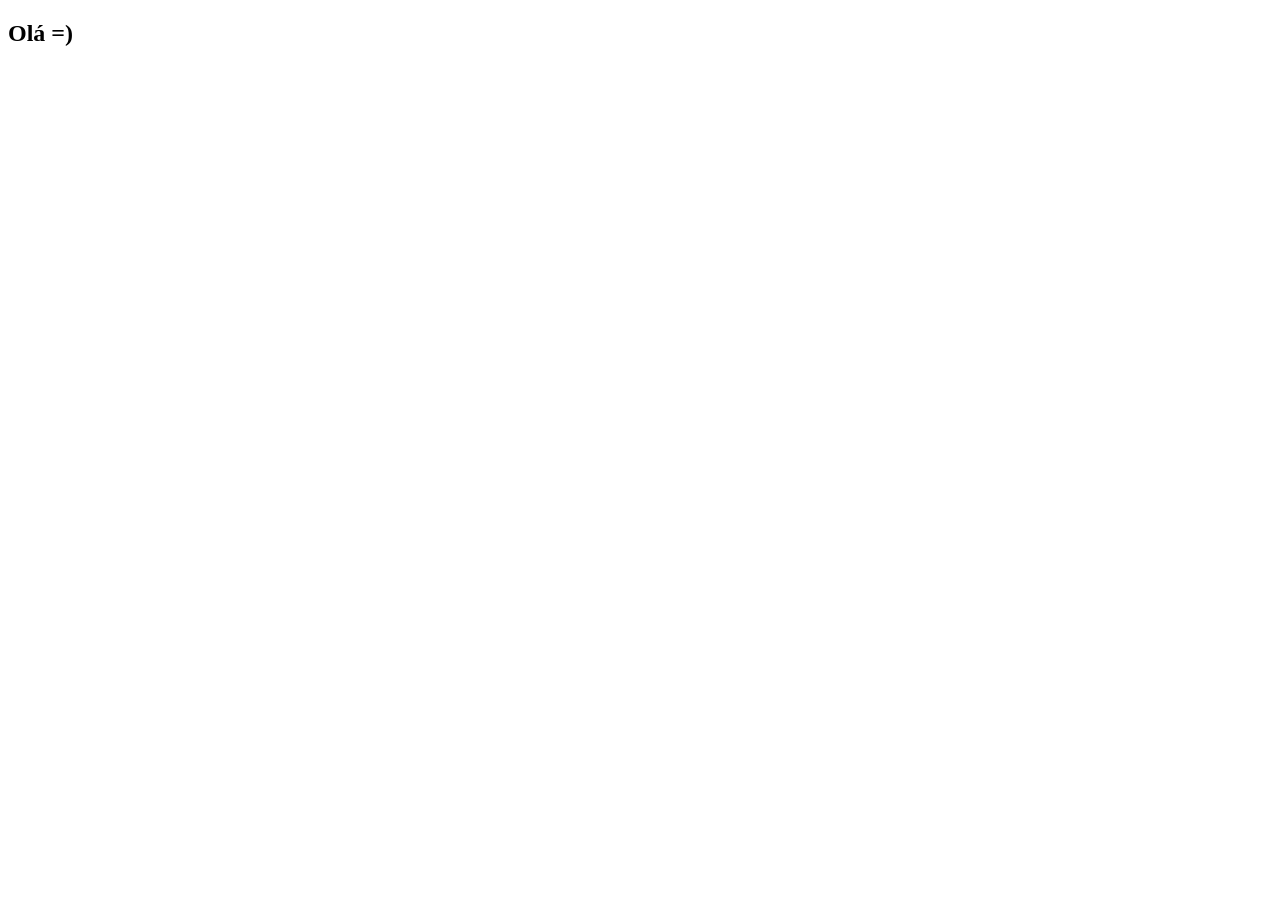
==== index.html @ b376ff13 "Create index.html" ====
<!DOCTYPE html>
<html lang="pt-br">
<head>
    <meta charset="UTF-8">
    <meta http-equiv="X-UA-Compatible" content="IE=edge">
    <meta name="viewport" content="width=device-width, initial-scale=1.0">
    <title>Gabriel Motta</title>
</head>
<body>
    <h2>Olá =)</h2>
</body>
</html>
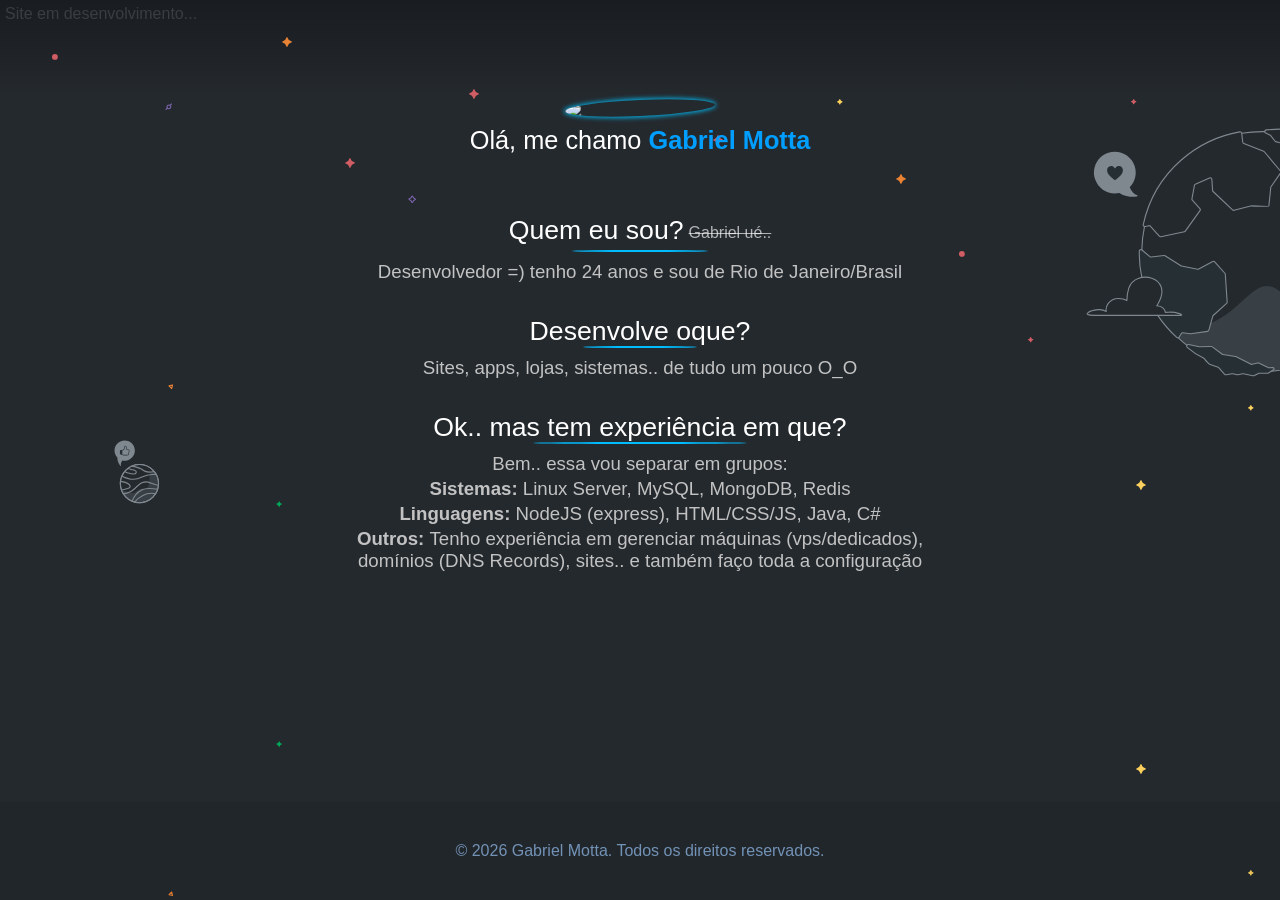
==== commit 7927f149: "Update" ====
--- a/index.html
+++ b/index.html
@@ -4,9 +4,57 @@
     <meta charset="UTF-8">
     <meta http-equiv="X-UA-Compatible" content="IE=edge">
     <meta name="viewport" content="width=device-width, initial-scale=1.0">
+
+    <link rel="stylesheet" href="assets/css/style.css">
+    <script src="assets/js/script.js"></script>
+
     <title>Gabriel Motta</title>
 </head>
 <body>
-    <h2>Olá =)</h2>
+    <div class="dev-warning">Site em desenvolvimento...</div>
+    <header class="fit-center">
+        <img class="logo-anim" src="https://avatars.githubusercontent.com/u/29769845" width="150px"/>
+        <h2>Olá, me chamo <b>Gabriel Motta</b></h2>
+    </header>
+    <div class="question fit-center">
+        <div class="question-header">
+            <h2>Quem eu sou?</h2><s>Gabriel ué..</s>
+        </div>
+        <div class="question-content">
+            <p>
+                Desenvolvedor =) tenho <span class="js-age">19</span> anos e sou de Rio de Janeiro/Brasil
+            </p>
+        </div>
+    </div>
+    <div class="question fit-center">
+        <div class="question-header">
+            <h2>Desenvolve oque?</h2>
+        </div>
+        <div class="question-content">
+            <p>
+                Sites, apps, lojas, sistemas.. de tudo um pouco O_O
+            </p>
+        </div>
+    </div>
+    <div class="question fit-center">
+        <div class="question-header">
+            <h2>Ok.. mas tem experiência em que?</h2>
+        </div>
+        <div class="question-content">
+            <p>Bem.. essa vou separar em grupos:</p>
+            <p>
+                <b>Sistemas: </b>Linux Server, MySQL, MongoDB, Redis
+            </p>
+            <p>
+                <b>Linguagens: </b>NodeJS (express), HTML/CSS/JS, Java, C#
+            </p>
+            <p>
+                <b>Outros: </b>Tenho experiência em gerenciar máquinas (vps/dedicados),<br/> domínios (DNS Records), sites.. e também faço toda a configuração
+            </p>
+        </div>
+    </div>
+    <footer>
+        <p class="copyright">© <span class="js-year">2021</span> Gabriel Motta. Todos os direitos reservados.</p>
+    </footer>
 </body>
 </html>
--- a/assets/css/style.css
+++ b/assets/css/style.css
@@ -0,0 +1,182 @@
+.dev-warning {
+    position: absolute;
+    left: 5px;
+    top: 5px;
+    color: #ffffff24;
+}
+
+/* GERAIS */
+@keyframes load-animation {
+    0% {
+        opacity: 0;
+        margin-top: -2.5%;
+    }
+    25% {
+        opacity: 0;
+    }
+    50% {
+        opacity: 0.8;
+    }
+    100% {
+        opacity: 1;
+    }
+}
+
+header,.question {
+    animation-name: load-animation;
+    animation-duration: 0.8s;
+    animation-iteration-count: 1;
+    animation-direction: normal;
+    animation-timing-function: ease-in-out;
+    animation-fill-mode: forwards;
+}
+
+* {
+    margin: 0;
+    padding: 0;
+}
+body {
+    font-family: -apple-system,BlinkMacSystemFont,"Segoe UI",Helvetica,Arial,sans-serif,"Apple Color Emoji","Segoe UI Emoji","Segoe UI Symbol";
+    position: relative;
+    color: rgba(255,255,255,0.65);
+    background-color: #24292e;
+    background-image: url(../img/star-bg.svg),linear-gradient(#191c20, #24292e 15%);
+    background-repeat: repeat-x;
+    background-position: center 0, 0 0, 0 0;
+
+    padding: 50px 0px;
+}
+
+.fit-center {
+    max-width: 980px;
+    margin-right: auto;
+    margin-left: auto;
+    text-align: center !important;
+
+    display: flex;
+    justify-content: center;
+    align-content: center;
+    align-items: center;
+}
+
+@media (min-width: 1012px) {
+    .fit-center {
+        max-width:1012px
+    }
+}
+@media (min-width: 1280px) {
+    .fit-center {
+        max-width:1280px;
+    }
+}
+
+/* HEADER */
+header {
+    padding: 20px 0px;
+    display: flex;
+    flex-direction: column;
+    padding: 50px 0px 45px 0px;
+}
+
+header img {
+    border-radius: 50%;
+    box-shadow: #00c3ff 0px 0px 5px 1px;
+}
+
+@keyframes logo-animation {
+    0% {
+        transform: translate(0px, -15px) rotate(2.5deg);
+    }
+    100% {
+        transform: translate(0px, 0px) rotate(-2.5deg);
+    }
+}
+
+.logo-anim {
+    animation-name: logo-animation;
+    animation-duration: 0.8s;
+    animation-iteration-count: 11;
+    animation-direction: alternate;
+    animation-timing-function: cubic-bezier(0.55, 0.085, 0.68, 0.53);
+    animation-fill-mode: forwards;
+}
+
+
+
+header h2 {
+    margin-top: 10px;
+    font-weight: 300;
+    font-size: 19pt;
+    color: white;
+}
+
+header b {
+    color: #009fff;
+}
+
+/* FOOTER */
+footer {
+    position: fixed;
+    bottom: 0;
+    width: 100%;
+    background: #00000012;
+}
+
+.copyright {
+    text-align: center;
+    font-size: 12pt;
+    padding: 40px 0px;
+    color: #7292b6;
+}
+
+/* CONTEUDO */
+.question {
+    display: flex;
+    flex-direction: column;
+    padding: 15px 0px;
+}
+.question div {
+    display: flex;
+}
+
+.question-header {
+    position: relative;
+    margin-bottom: 5px;
+    margin-bottom: 10px;
+}
+
+.question-header::after {
+    position: absolute;
+    content: '';
+    background: #00bdff;
+    height: 2px;
+    bottom: -1px;
+    width: 52%;
+    margin-left: auto;
+    margin-right: auto;
+    left: 0;
+    right: 0;
+    border-radius: 50%;
+}
+
+.question-header h2 {
+    font-size: 20pt;
+    font-weight: 400;
+    color: white;
+}
+
+.question-header s {
+    line-height: 36px;
+    margin-left: 5px;
+}
+
+.question-content {
+    flex-direction: column;
+}
+
+.question-content p {
+    font-size: 14pt;
+    font-weight: 300;
+    color: #c2c2c2;
+    margin-bottom: 3px;
+}
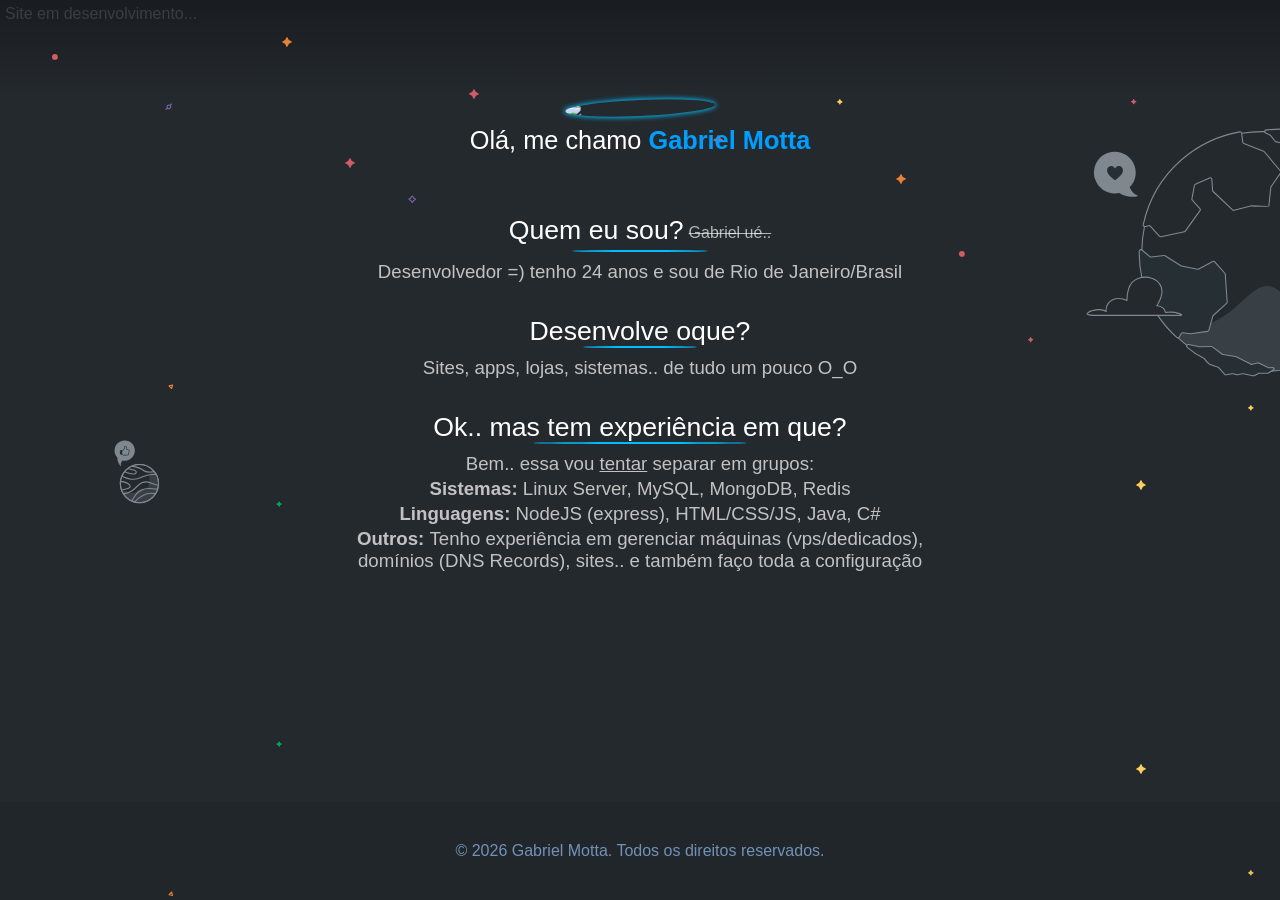
==== commit 7087f3b7: "Update index.html" ====
--- a/index.html
+++ b/index.html
@@ -41,7 +41,7 @@
             <h2>Ok.. mas tem experiência em que?</h2>
         </div>
         <div class="question-content">
-            <p>Bem.. essa vou separar em grupos:</p>
+            <p>Bem.. essa vou <u>tentar</u> separar em grupos:</p>
             <p>
                 <b>Sistemas: </b>Linux Server, MySQL, MongoDB, Redis
             </p>
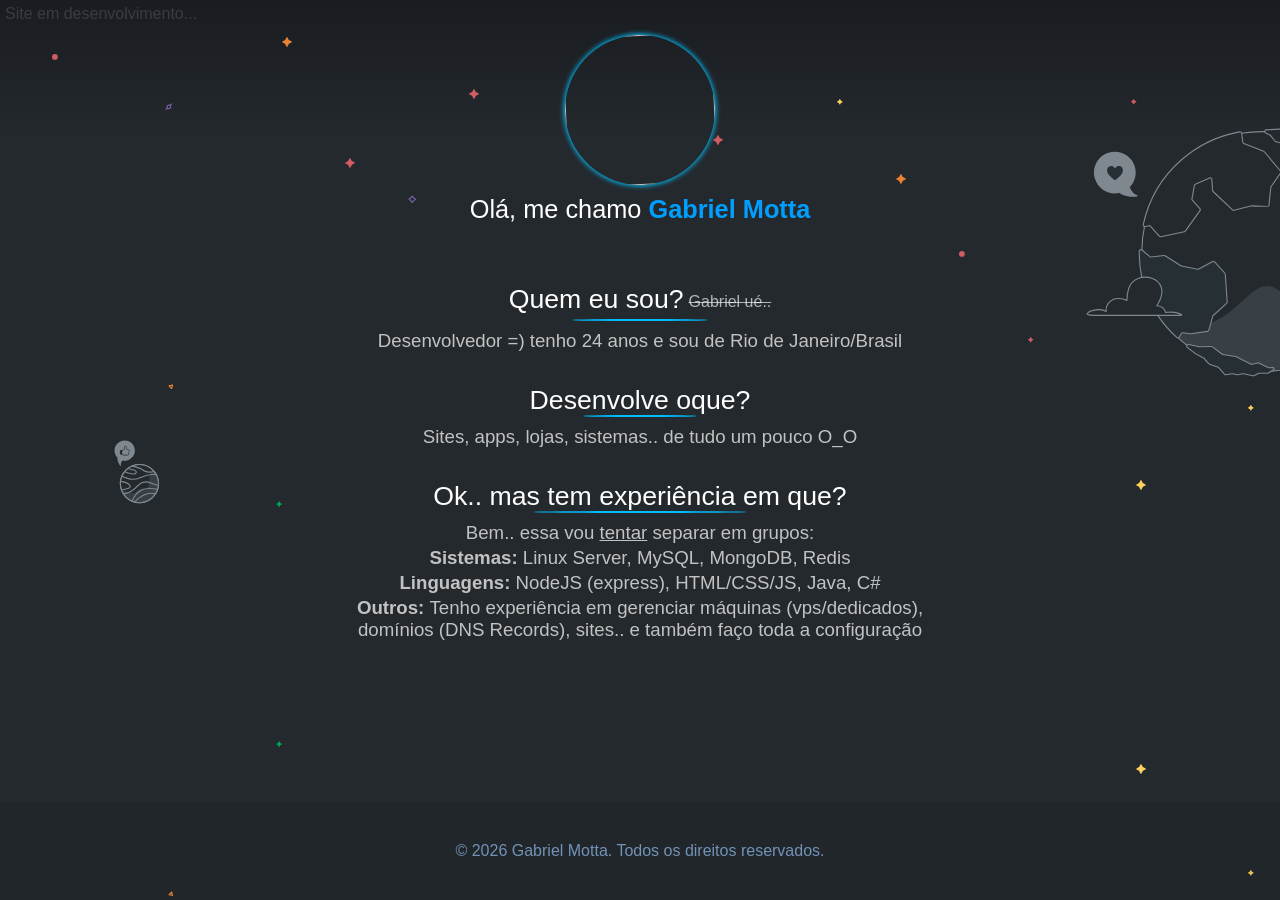
==== commit 246e6dcc: "Update index.html" ====
--- a/index.html
+++ b/index.html
@@ -13,7 +13,7 @@
 <body>
     <div class="dev-warning">Site em desenvolvimento...</div>
     <header class="fit-center">
-        <img class="logo-anim" src="https://avatars.githubusercontent.com/u/29769845" width="150px"/>
+        <img class="logo-anim" src="https://avatars.githubusercontent.com/u/29769845" width="150px" height="150px"/>
         <h2>Olá, me chamo <b>Gabriel Motta</b></h2>
     </header>
     <div class="question fit-center">
--- a/assets/css/style.css
+++ b/assets/css/style.css
@@ -22,7 +22,7 @@
     }
 }
 
-header,.question {
+.question {
     animation-name: load-animation;
     animation-duration: 0.8s;
     animation-iteration-count: 1;
@@ -43,8 +43,7 @@
     background-image: url(../img/star-bg.svg),linear-gradient(#191c20, #24292e 15%);
     background-repeat: repeat-x;
     background-position: center 0, 0 0, 0 0;
-
-    padding: 50px 0px;
+    min-height: 100vh;
 }
 
 .fit-center {
@@ -75,7 +74,7 @@
     padding: 20px 0px;
     display: flex;
     flex-direction: column;
-    padding: 50px 0px 45px 0px;
+    padding: 35px 0px 45px 0px;
 }
 
 header img {
@@ -101,8 +100,6 @@
     animation-fill-mode: forwards;
 }
 
-
-
 header h2 {
     margin-top: 10px;
     font-weight: 300;
@@ -116,7 +113,7 @@
 
 /* FOOTER */
 footer {
-    position: fixed;
+    position: absolute;
     bottom: 0;
     width: 100%;
     background: #00000012;
@@ -133,7 +130,7 @@
 .question {
     display: flex;
     flex-direction: column;
-    padding: 15px 0px;
+    padding: 15px 25px;
 }
 .question div {
     display: flex;
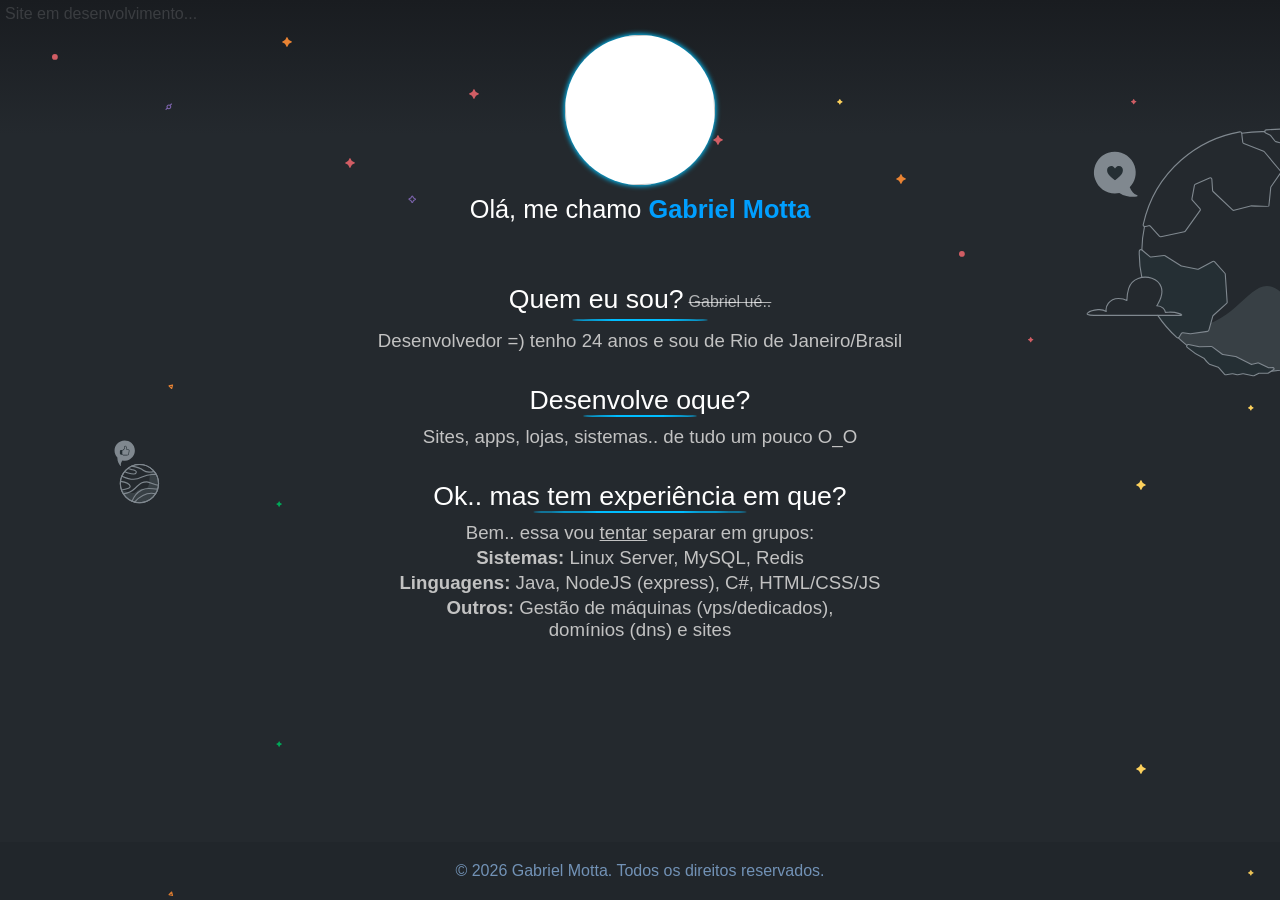
==== commit 0ea8a39d: "Update index.html" ====
--- a/index.html
+++ b/index.html
@@ -43,13 +43,13 @@
         <div class="question-content">
             <p>Bem.. essa vou <u>tentar</u> separar em grupos:</p>
             <p>
-                <b>Sistemas: </b>Linux Server, MySQL, MongoDB, Redis
+                <b>Sistemas: </b>Linux Server, MySQL, Redis
             </p>
             <p>
-                <b>Linguagens: </b>NodeJS (express), HTML/CSS/JS, Java, C#
+                <b>Linguagens: </b>Java, NodeJS (express), C#, HTML/CSS/JS
             </p>
             <p>
-                <b>Outros: </b>Tenho experiência em gerenciar máquinas (vps/dedicados),<br/> domínios (DNS Records), sites.. e também faço toda a configuração
+                <b>Outros: </b>Gestão de máquinas (vps/dedicados),<br/> domínios (dns) e sites
             </p>
         </div>
     </div>
--- a/assets/css/style.css
+++ b/assets/css/style.css
@@ -44,6 +44,8 @@
     background-repeat: repeat-x;
     background-position: center 0, 0 0, 0 0;
     min-height: 100vh;
+    display: flex;
+    flex-direction: column;
 }
 
 .fit-center {
@@ -80,6 +82,7 @@
 header img {
     border-radius: 50%;
     box-shadow: #00c3ff 0px 0px 5px 1px;
+    background: white;
 }
 
 @keyframes logo-animation {
@@ -113,16 +116,17 @@
 
 /* FOOTER */
 footer {
-    position: absolute;
-    bottom: 0;
+    /* position: absolute; */
+    /* bottom: 0; */
     width: 100%;
     background: #00000012;
+    margin-top: auto;
+    padding: 20px 0px;
 }
 
 .copyright {
     text-align: center;
     font-size: 12pt;
-    padding: 40px 0px;
     color: #7292b6;
 }
 
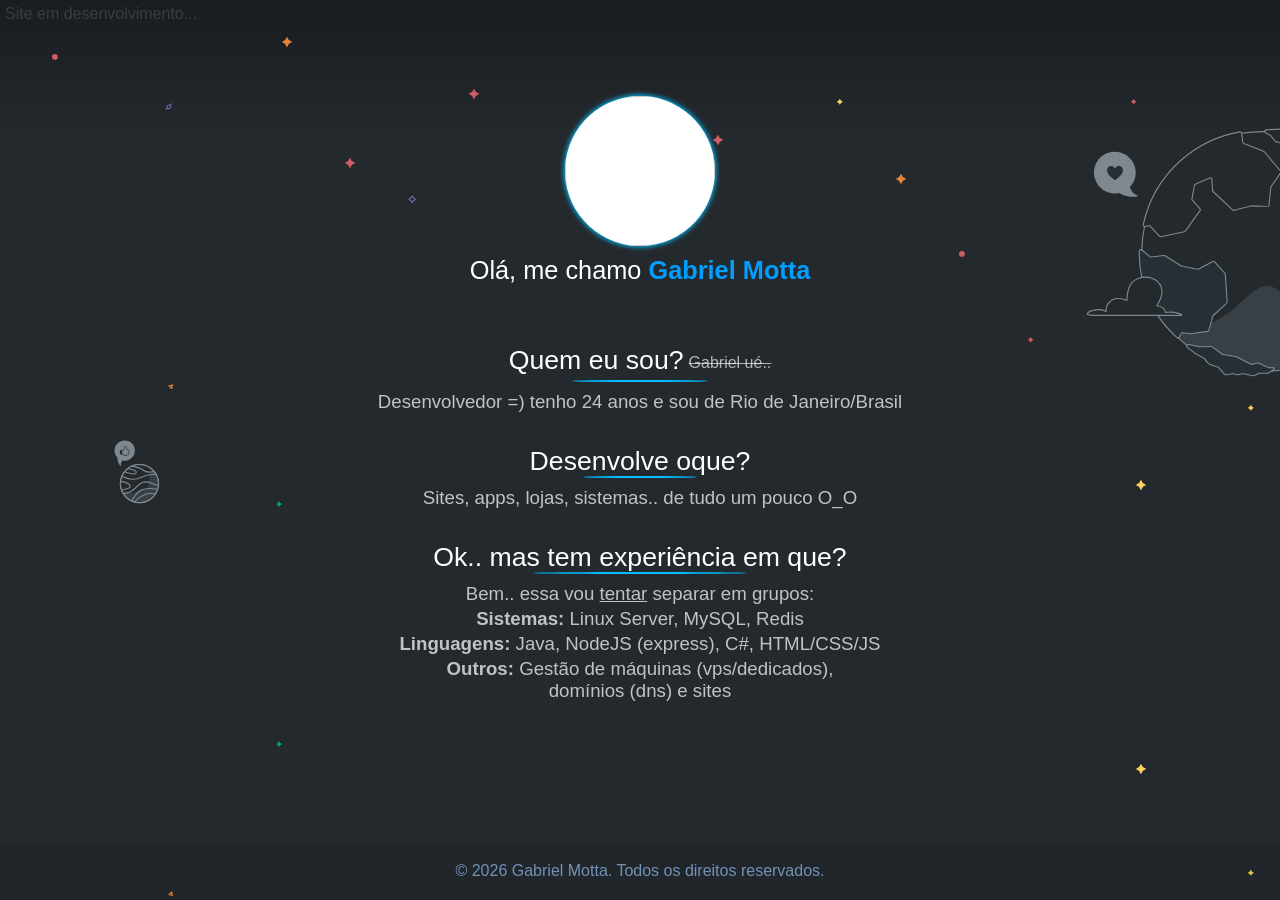
==== commit 3a5747a0: "Update" ====
--- a/index.html
+++ b/index.html
@@ -12,7 +12,7 @@
 </head>
 <body>
     <div class="dev-warning">Site em desenvolvimento...</div>
-    <header class="fit-center">
+    <header class="fit-center" style="margin-top: auto;">
         <img class="logo-anim" src="https://avatars.githubusercontent.com/u/29769845" width="150px" height="150px"/>
         <h2>Olá, me chamo <b>Gabriel Motta</b></h2>
     </header>
@@ -36,7 +36,7 @@
             </p>
         </div>
     </div>
-    <div class="question fit-center">
+    <div class="question fit-center" style="margin-bottom: auto;">
         <div class="question-header">
             <h2>Ok.. mas tem experiência em que?</h2>
         </div>
--- a/assets/css/style.css
+++ b/assets/css/style.css
@@ -6,6 +6,17 @@
 }
 
 /* GERAIS */
+@keyframes body-animation {
+    0% {
+        background-position: center 50vh,0 0,0 0;
+        opacity: 0;
+    }
+    100% {
+        background-position: center 0px,0 0,0 0;
+        opacity: 1;
+    }
+}
+
 @keyframes load-animation {
     0% {
         opacity: 0;
@@ -35,14 +46,31 @@
     margin: 0;
     padding: 0;
 }
+
+body::before{
+    content: "";
+    position: absolute;
+    width: 100%;
+    height: 100%;
+    z-index: -1;
+
+    background-image: url(../img/star-bg.svg),linear-gradient(#191c20, #24292e 15%);
+    background-repeat: repeat-x;
+    background-position: center 0, 0 0, 0 0;
+
+    animation-name: body-animation;
+    animation-duration: 0.8s;
+    animation-iteration-count: 1;
+    animation-direction: normal;
+    animation-timing-function: ease-out;
+    animation-fill-mode: forwards;
+}
 body {
     font-family: -apple-system,BlinkMacSystemFont,"Segoe UI",Helvetica,Arial,sans-serif,"Apple Color Emoji","Segoe UI Emoji","Segoe UI Symbol";
     position: relative;
     color: rgba(255,255,255,0.65);
     background-color: #24292e;
-    background-image: url(../img/star-bg.svg),linear-gradient(#191c20, #24292e 15%);
-    background-repeat: repeat-x;
-    background-position: center 0, 0 0, 0 0;
+    
     min-height: 100vh;
     display: flex;
     flex-direction: column;
@@ -72,11 +100,30 @@
 }
 
 /* HEADER */
+
+@keyframes header-animation {
+    0% {
+        opacity: 0;
+        transform: translateY(-8vh);
+    }
+    100% {
+        opacity: 1;
+    }
+}
+
 header {
     padding: 20px 0px;
     display: flex;
     flex-direction: column;
     padding: 35px 0px 45px 0px;
+    margin-top: auto;
+
+    animation-name: header-animation;
+    animation-duration: 1.2s;
+    animation-iteration-count: 1;
+    animation-direction: normal;
+    animation-timing-function: ease-in-out;
+    animation-fill-mode: forwards;
 }
 
 header img {
@@ -97,7 +144,7 @@
 .logo-anim {
     animation-name: logo-animation;
     animation-duration: 0.8s;
-    animation-iteration-count: 11;
+    animation-iteration-count: 19;
     animation-direction: alternate;
     animation-timing-function: cubic-bezier(0.55, 0.085, 0.68, 0.53);
     animation-fill-mode: forwards;
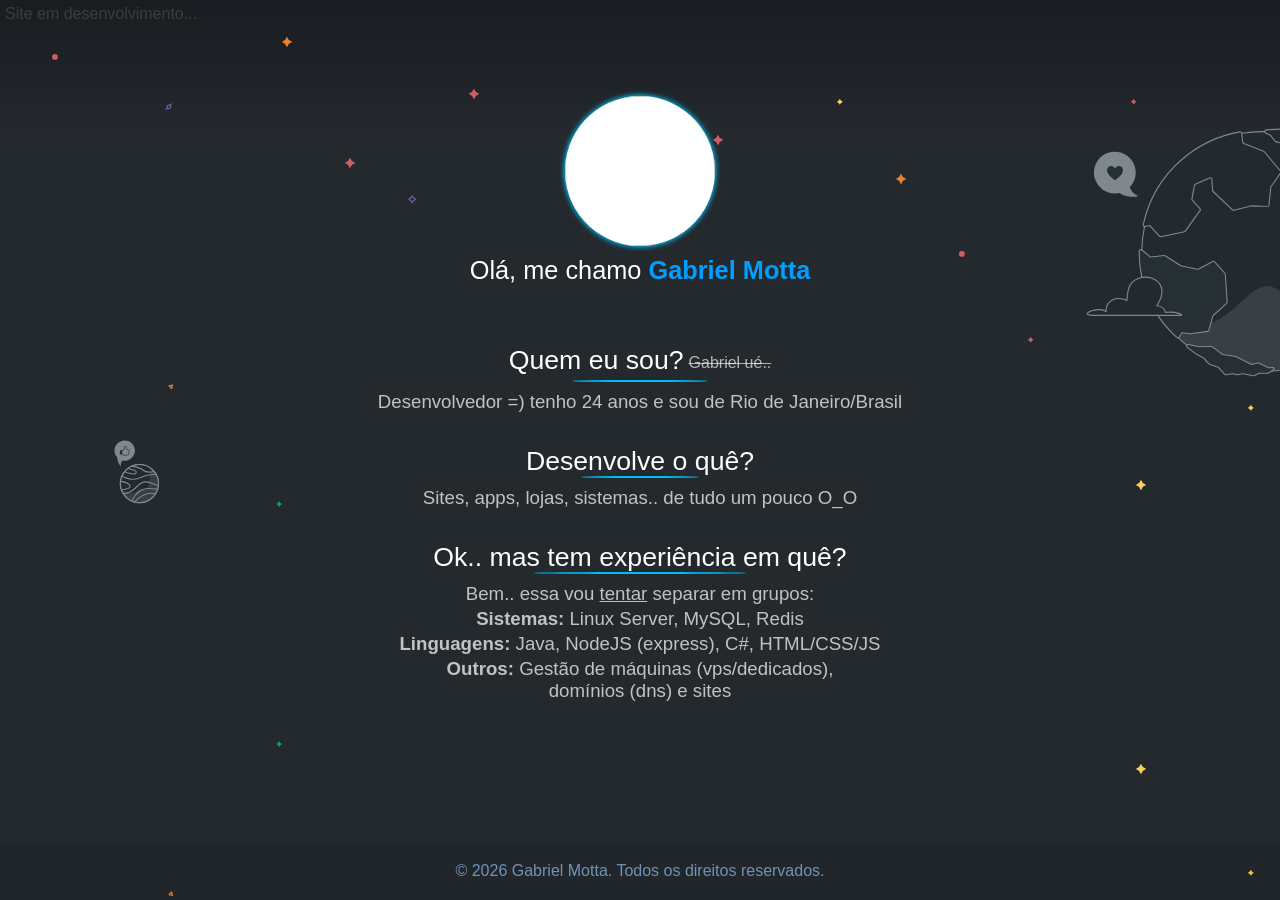
==== commit 7c9f08ae: "Update index.html" ====
--- a/index.html
+++ b/index.html
@@ -28,7 +28,7 @@
     </div>
     <div class="question fit-center">
         <div class="question-header">
-            <h2>Desenvolve oque?</h2>
+            <h2>Desenvolve o quê?</h2>
         </div>
         <div class="question-content">
             <p>
@@ -38,7 +38,7 @@
     </div>
     <div class="question fit-center" style="margin-bottom: auto;">
         <div class="question-header">
-            <h2>Ok.. mas tem experiência em que?</h2>
+            <h2>Ok.. mas tem experiência em quê?</h2>
         </div>
         <div class="question-content">
             <p>Bem.. essa vou <u>tentar</u> separar em grupos:</p>
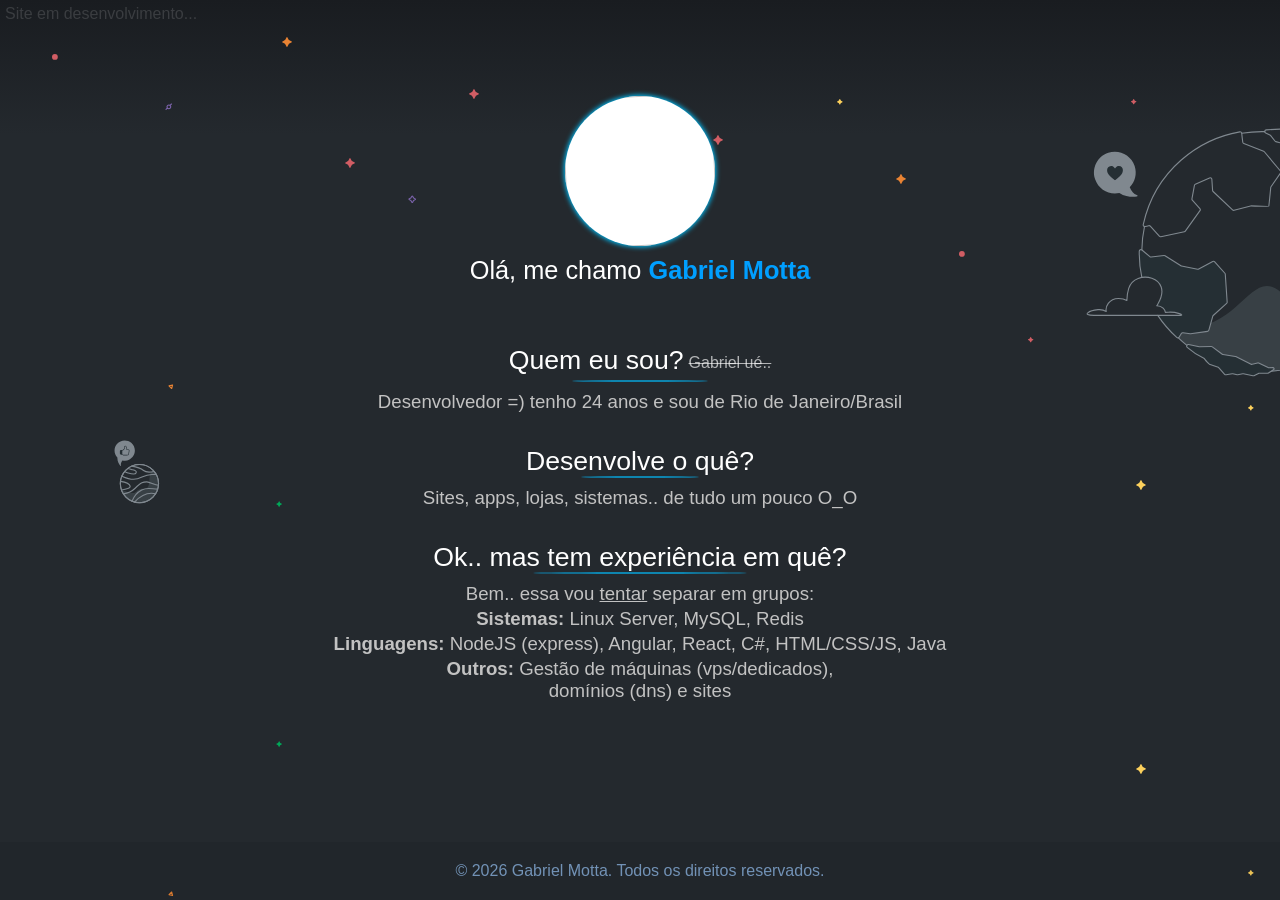
==== commit 345b8ce7: "Update index.html" ====
--- a/index.html
+++ b/index.html
@@ -46,7 +46,7 @@
                 <b>Sistemas: </b>Linux Server, MySQL, Redis
             </p>
             <p>
-                <b>Linguagens: </b>Java, NodeJS (express), C#, HTML/CSS/JS
+                <b>Linguagens: </b>NodeJS (express), Angular, React, C#, HTML/CSS/JS, Java
             </p>
             <p>
                 <b>Outros: </b>Gestão de máquinas (vps/dedicados),<br/> domínios (dns) e sites
--- a/assets/css/style.css
+++ b/assets/css/style.css
@@ -167,6 +167,7 @@
     /* bottom: 0; */
     width: 100%;
     background: #00000012;
+    /* background: linear-gradient(0deg, rgba(22, 44, 109, 0.18) 0%, rgba(0, 0, 0, 0) 100%); */
     margin-top: auto;
     padding: 20px 0px;
 }
@@ -196,7 +197,7 @@
 .question-header::after {
     position: absolute;
     content: '';
-    background: #00bdff;
+    background: #00bdff9e;
     height: 2px;
     bottom: -1px;
     width: 52%;
